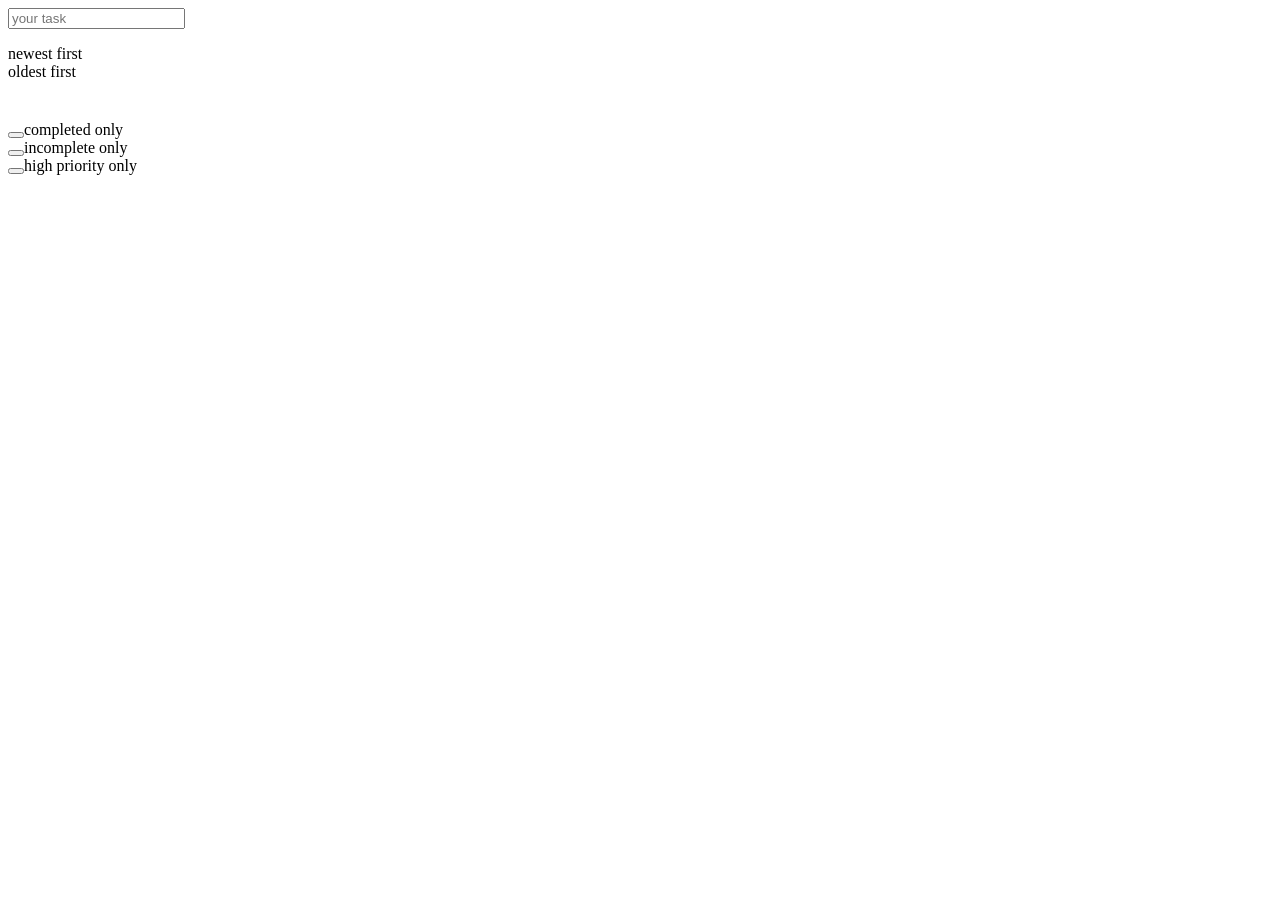
==== homework3/index.html @ e8f8ad84 "Rename index.html to homework3/index.html" ====
<!DOCTYPE html>
<html lang="en">
<head>
    <meta charset="UTF-8">
    <meta name="viewport" content="width=device-width, initial-scale=1.0">
    <title>My Website</title>
    <link rel="stylesheet" href="./style.css">
</head>
<body>
    <main>

        <section class="to-do-container">
            <div class="to-do">
                <input id="task-input" type="text" placeholder="your task" />
                <ul id="tasklist"></ul>
            </div>
            <div class="search">

            </div>
        </section>

        <section class="filter-container">
            <div class="filter">
                <div class="filter-element"></div>
                <div class="filter-text-container">
                    <p class="filter-text">
                        <span id="newest-first">newest first</span> <br />
                        <span id="oldest-first">oldest first</span><br />
                    </p>
                </div>

                <div class="filter-element" style="margin-top: 40px;"></div>
                <div class="filter-text-container">
                    <p class="filter-text">
                        <button class="filter-select" id="completed-only"></button>completed only<br />
                        <button class="filter-select" id="incomplete-only"></button>incomplete only<br />
                        <button class="filter-select" id="high-priority-only"></button>high priority only<br />
                    </p>
                </div>

            </div>
            <div class="filter-button">

            </div>
        </section>

    </main>

    <script>
        const taskInput = document.getElementById('task-input');
        const taskList = document.getElementById('tasklist');

        taskInput.addEventListener('keypress', function (event) {
            if (event.key === 'Enter') {
                const text = taskInput.value.trim();

                if (text !== "") {
                    const task = document.createElement('li');
                    const taskText = document.createElement('span');

                    taskText.textContent = text;

                    const deleteBtn = document.createElement('button');
                    deleteBtn.textContent = '✕'; 
                    deleteBtn.className = 'delete-task-btn';

                    
                    task.appendChild(taskText);
                    task.appendChild(deleteBtn);

                    taskList.appendChild(task);

                    taskInput.value = '';

                    deleteBtn.addEventListener('click', function () {
                        task.remove();
                    });
                }
            }
        });

    </script>
</body>
</html>
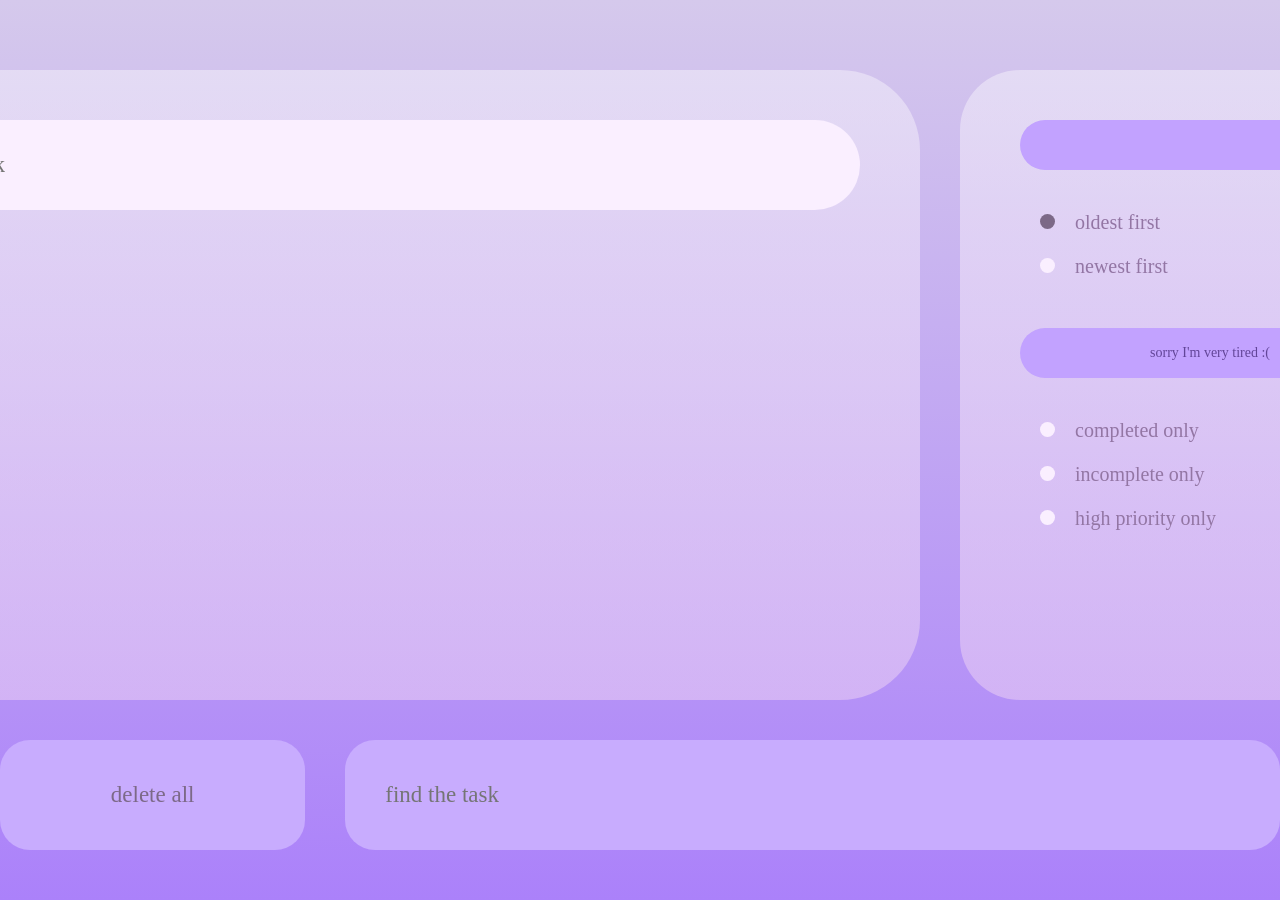
==== commit 03952849: "Add files via upload" ====
--- a/homework3/index.html
+++ b/homework3/index.html
@@ -9,76 +9,48 @@
 <body>
     <main>
 
-        <section class="to-do-container">
-            <div class="to-do">
-                <input id="task-input" type="text" placeholder="your task" />
-                <ul id="tasklist"></ul>
-            </div>
-            <div class="search">
+        <div class="top-container">
+            <section class="to-do-container">
+                <div class="to-do">
+                    <input id="task-input" type="text" placeholder="your task" />
+                    <ul id="tasklist"></ul>
+                </div>
+            </section>
 
-            </div>
-        </section>
+            <section class="filter-container">
+                <div class="filter">
+                    <div class="filter-element"></div>
+                    <div class="filter-text-container">
+                        <p class="filter-text">
+                            <button class="filter-select active" id="oldest-first"></button>oldest first<br />
+                            <button class="filter-select" id="newest-first"></button>newest first<br />
+                        </p>
+                    </div>
 
-        <section class="filter-container">
-            <div class="filter">
-                <div class="filter-element"></div>
-                <div class="filter-text-container">
-                    <p class="filter-text">
-                        <span id="newest-first">newest first</span> <br />
-                        <span id="oldest-first">oldest first</span><br />
-                    </p>
+                    <div class="filter-element" style="margin-top: 40px; text-align: center; align-content: center;">
+                        <p style="font-family: Verdana; font-size: 14px; color: #624598;">sorry I'm very tired :(</p>
+                    </div>
+
+                    <div class="filter-text-container">
+                        <p class="filter-text">
+                            <button class="filter-select" id="completed-only"></button>completed only<br />
+                            <button class="filter-select" id="incomplete-only"></button>incomplete only<br />
+                            <button class="filter-select" id="high-priority-only"></button>high priority only<br />
+                        </p>
+                    </div>
+
                 </div>
+            </section>
+        </div>
+        
+        <div class="bottom-container">
+            <button class="edit">delete all</button>
 
-                <div class="filter-element" style="margin-top: 40px;"></div>
-                <div class="filter-text-container">
-                    <p class="filter-text">
-                        <button class="filter-select" id="completed-only"></button>completed only<br />
-                        <button class="filter-select" id="incomplete-only"></button>incomplete only<br />
-                        <button class="filter-select" id="high-priority-only"></button>high priority only<br />
-                    </p>
-                </div>
-
-            </div>
-            <div class="filter-button">
-
-            </div>
-        </section>
+            <input id="search-input" type="text" placeholder="find the task" />
+        </div>
 
     </main>
 
-    <script>
-        const taskInput = document.getElementById('task-input');
-        const taskList = document.getElementById('tasklist');
-
-        taskInput.addEventListener('keypress', function (event) {
-            if (event.key === 'Enter') {
-                const text = taskInput.value.trim();
-
-                if (text !== "") {
-                    const task = document.createElement('li');
-                    const taskText = document.createElement('span');
-
-                    taskText.textContent = text;
-
-                    const deleteBtn = document.createElement('button');
-                    deleteBtn.textContent = '✕'; 
-                    deleteBtn.className = 'delete-task-btn';
-
-                    
-                    task.appendChild(taskText);
-                    task.appendChild(deleteBtn);
-
-                    taskList.appendChild(task);
-
-                    taskInput.value = '';
-
-                    deleteBtn.addEventListener('click', function () {
-                        task.remove();
-                    });
-                }
-            }
-        });
-
-    </script>
+    <script src="index.js"></script>
 </body>
-</html>
+</html>
--- a/homework3/style.css
+++ b/homework3/style.css
@@ -0,0 +1,240 @@
+* {
+    margin: 0;
+    padding: 0;
+}
+
+* {
+    margin: 0;
+    padding: 0;
+    box-sizing: border-box;
+}
+
+html {
+    background: linear-gradient(#D5C9EC, #AB81FA);
+    background-attachment: fixed;
+}
+
+main {
+    display: flex;
+    flex-direction: column;
+    gap: 40px;
+    margin-top: 70px;
+}
+
+.top-container {
+    display: flex;
+    gap: 40px;
+    justify-content: center;
+}
+
+.bottom-container {
+    display: flex;
+    gap: 40px;
+    justify-content: center;
+}
+
+.to-do-container {
+    width: 1100px;
+}
+
+.to-do {
+    display: flex;
+    flex-direction: column;
+    height: 630px;
+    border-radius: 80px;
+    background: linear-gradient(rgba(255, 255, 255, 0.4), rgba(255, 230, 243, 0.4));
+}
+
+#task-input {
+    width: 980px;
+    height: 90px;
+    border: none;
+    margin: 50px 60px 0 60px; /* ���� ����� ��� ���� */
+    border-radius: 50px;
+    padding-left: 40px;
+    padding-right: 40px;
+    background-color: #FAEFFF;
+    font-family: Verdana;
+    font-size: 23px;
+    color: #624598;
+}
+
+#task-input:focus {
+    outline: none;
+}
+
+#tasklist {
+    list-style: none;
+    margin-top: 30px;
+    margin-left: 40px;
+    margin-right: 75px;
+    padding: 0 30px;
+    max-height: 410px;
+    overflow-y: auto; /* ������ ���� ����� ��������� */
+}
+
+#tasklist li {
+    width: 885px;
+    border-radius: 50px;
+    padding: 20px 40px;
+    margin-bottom: 15px;
+    font-family: Verdana;
+    font-size: 23px;
+    color: #9376A4;
+    background-color: rgba(250, 239, 255, 0.6);
+    word-break: break-word;
+    display: flex;
+    justify-content: space-between; /* ����� �����, ������ ������ */
+    align-items: center;
+}
+
+#tasklist li::after hover {
+    transform: scale(1.05);
+}
+
+.edit-task-btn,
+.priority-task-btn,
+.complete-task-btn,
+.delete-task-btn {
+    background: none;
+    border: none;
+    font-size: 20px;
+    cursor: pointer;
+    padding: 5px 10px;
+    border-radius: 30px;
+    transition: all 0.2s ease;
+}
+
+.priority-task-btn {
+    font-size: 22px;
+}
+
+.edit-task-btn:hover,
+.priority-task-btn:hover,
+.complete-task-btn:hover,
+.delete-task-btn:hover {
+    background-color: rgba(194, 162, 255, 0.3);
+    transform: scale(1.1);
+}
+
+#tasklist li.priority {
+    background-color: #FFF9DA;
+}
+
+#tasklist li.completed {
+    text-decoration: line-through;
+    opacity: 0.6;
+}
+
+
+/* ��������� */
+#tasklist::-webkit-scrollbar {
+    width: 20px;
+}
+
+#tasklist::-webkit-scrollbar-track {
+    background: rgba(255, 255, 255, 0.3);
+    border-radius: 10px;
+}
+
+#tasklist::-webkit-scrollbar-thumb {
+    background: #C8ACFE;
+    border-radius: 10px;
+}
+
+#tasklist::-webkit-scrollbar-thumb:hover {
+    background: #C2A2FF;
+}
+
+
+.filter-container {
+    display: flex;
+    flex-direction: column;
+    width: 500px;
+}
+
+.filter {
+    width: 100%;
+    height: 630px;
+    background: linear-gradient(rgba(255, 255, 255, 0.4), rgba(255, 230, 243, 0.4));
+    border-radius: 60px;
+}
+
+
+.filter-element {
+    width: 380px;
+    height: 50px;
+    margin: 50px 60px 0 60px; /* ���� ����� ��� ���� */
+    border-radius: 50px;
+    padding-left: 40px;
+    padding-right: 40px;
+    background-color: #C2A2FF;
+}
+
+.filter-text-container {
+    margin: 30px 100px 0 60px; /* ���� ����� ��� ���� */
+    padding-left: 20px;
+}
+
+.filter-text {
+    line-height: 2.2;
+    font-family: Verdana;
+    font-size: 20px;
+    color: #9376A4;
+}
+
+.filter-select {
+    width: 15px;
+    height: 15px;
+    border-radius: 50%;
+    border: none;
+    margin-right: 20px;
+    background-color: #FAEFFF;
+    transition: all 0.2s ease;
+}
+
+.filter-select:hover {
+    background-color: #C2A2FF;
+    transform: scale(1.05);
+}
+
+.filter-select.active {
+    background-color: #7C6987;
+}
+
+.edit {
+    display: flex;
+    justify-content: center;
+    align-items: center;
+    width: 400px;
+    height: 110px;
+    border: none;
+    background-color: #C8ACFE;
+    border-radius: 30px;
+    font-family: Verdana;
+    font-size: 23px;
+    color: #7C6987;
+    cursor: pointer;
+    transition: all 0.2s ease;
+}
+
+.edit:hover {
+    transform: scale(1.05);
+}
+
+#search-input {
+    width: 1200px;
+    height: 110px;
+    background-color: #C8ACFE;
+    border-radius: 30px;
+    border: none;
+    padding-left: 40px;
+    padding-right: 40px;
+    font-family: Verdana;
+    font-size: 23px;
+    color: #624598;
+}
+
+#search-input:focus {
+    outline: none;
+}
